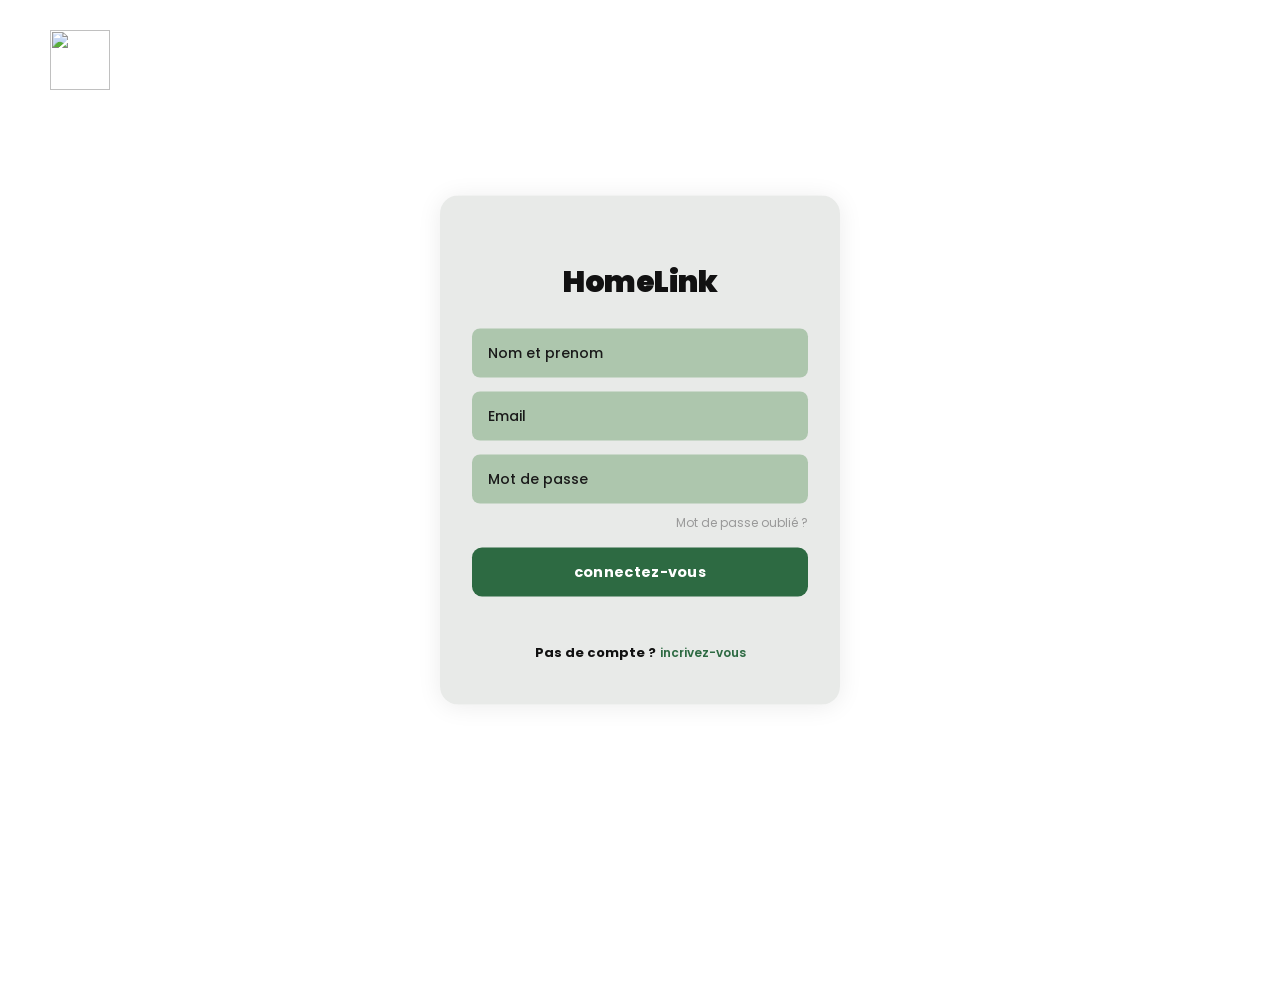
==== indexdoc.html/connexionClient.html @ 02ef7ffc "message" ====
<!DOCTYPE html>
<html lang="en">
<head>
    <meta charset="UTF-8">
    <meta name="viewport" content="width=device-width, initial-scale=1.0">
    <title>HomeLink-connexion</title>
    <link rel="stylesheet" href="https://cdnjs.cloudflare.com/ajax/libs/font-awesome/6.5.0/css/all.min.css">
    <link rel="stylesheet" href="/style.css">
</head>
<body>
    <div class="ba">
        <img src="/logo/logo.png" alt="">
        <div class="m">
            <p>HomeLink</p>
            <input type="text" placeholder="Nom et prenom" name="" id="">
            <input type="email" placeholder="Email" name="" id="">
            <input type="password" placeholder="Mot de passe" name="" id="">
            <span>Mot de passe oublié ?</span>
            <button type="button">connectez-vous</button>
            <p>Pas de compte ?<span>incrivez-vous</span></p>
        </div>
    </div>
</body>
</html>
---- style.css ----
@import url('https://fonts.googleapis.com/css2?family=Poppins:wght@300;400;500;600;700;800&display=swap');
*{
  box-sizing: border-box;
  margin: 0;
  padding: 0;
  font-family: 'Poppins', sans-serif;
}
body {
  min-height: 100vh;
  padding-bottom: 100px;
}
li {
  list-style: none;
}
a {
  text-decoration: none;
  color: #1a1a1a;
  font-size: 14px;
  font-weight: 500;
}
/* html */
.header {
  position: relative;
  width: 100%;
  min-height: 520px;
  background: linear-gradient(135deg, #e8e4dc 0%, #d6d0c4 50%, #c8c2b4 100%);
  border-radius: 0 0 24px 24px;
  display: flex;
  flex-direction: column;
  padding: 0;
}
.header img:first-child {
  height: 520px;
  border-radius: 0 0 24px 24px;
}
.header img:nth-child(2) {
  position: absolute;
  top: 18px;
  left: 32px;
  height: 90px;
  width: 90px;
}
.header li {
  position: absolute;
  top: 50px;
}
.header li:nth-of-type(1) { left: 180px; }
.header li:nth-of-type(2) { left: 270px; }
.header li:nth-of-type(3) { left: 370px; }
.header li:nth-of-type(4) { left: 490px; }
.header li:nth-of-type(5) { left: 570px; }

.header i{
  position: absolute;
  top: 14px;
  right: 32px;
  cursor: pointer;
  font-size: 30px;
}
.header button {
  position: absolute;
  top: 14px;
  right: 70px;
  background: #fff;
  color: #1a1a1a;
  border: none;
  border-radius: 20px;
  padding: 10px 22px;
  font-size: 14px;
  font-weight: 600;
  cursor: pointer;
  transition:  0.2s;
}
.header button:hover {
  background: #f0ede8;
}
.header h2 {
  position: absolute;
  top: 130px;
  left: 48px;
  font-size: 42px;
  font-weight: 700;
  color: #1a1a1a;
  max-width: 420px;
}
.header > p {
  position: absolute;
  top: 260px;
  left: 48px;
  font-size: 15px;
  color: #3a3a3a;
  max-width: 380px;
}
.vert{
  position: absolute;
  top: 310px;
  left: 48px;
  background: #2f452c;
  color: #fff;
  border-radius: 10px;
  padding: 14px 28px;
  font-size: 15px;
  font-weight: 600;
  cursor: pointer;
  transition: 0.2s;
}
.vert p {
  color: #fff;
  font-size: 15px;
  margin: 0;
}
.vert:hover {
  background: #3d5c38;
}
.barre{
  position: absolute;
  bottom: 28px;
  left: 50%;
  transform: translateX(-50%);
  width: 100%;
  max-width: 900px;
  background: #fff;
  border-radius: 16px;
  box-shadow: 0 4px 24px rgba(0,0,0,0.12);
  display: flex;
  align-items: center;
  justify-content: center;
  padding: 24px 20px;
  gap: 6px;
}
.barre i {
  color: #2f452c;
  font-size: 16px;
}
.barre span {
  font-size: 13px;
  font-weight: 700;
  color: #1a1a1a;
}
.barre p {
  font-size: 12px;
  color: #888;
  flex: 1;
}
.barre hr {
  width: 1px;
  height: 36px;
  background: #e0ddd8;
  border: none;
}
.loupe {
  background: #2f452c;
  border-radius: 50%;
  width: 40px;
  height: 40px;
  display: flex;
  align-items: center;
  justify-content: center;
  cursor: pointer;
  transition: 0.2s;
}
.loupe:hover {
  background: #3d5c38;
}
.loupe i {
  color: #fff;
  font-size: 18px;
}
.body p:nth-of-type(1) {
  padding: 40px;
}
.body p:nth-of-type(2) {
  display: inline-block;
  font-size: 13px;
  color: #2f452c;
  font-weight: 600;
  margin: 0 48px;
  cursor: pointer;
  margin-left: 60%;
}
body h2 {
  font-size: 28px;
  font-weight: 800;
  color: #1a1a1a;
  margin: 8px 48px 24px;
}
.im {
  display: flex;
  gap: 20px;
  margin: 0 48px 48px;
}
.quatre {
  min-width: 200px;
  max-width: 260px;
  position: relative;
  border-radius: 14px;
  overflow: hidden;
  background: #fff;
  box-shadow: 0 2px 12px rgba(0,0,0,0.07);
  cursor: pointer;
  transition: transform 0.2s, box-shadow 0.2s;
}
.quatre:hover {
  transform: translateY(-4px);
  box-shadow: 0 8px 28px rgba(0,0,0,0.13);
}
.quatre img {
  width: 100%;
  height: 160px;
  display: block;
}
.heart {
  position: absolute;
  top: 12px;
  right: 12px;
  background: rgba(255,255,255,0.9);
  border-radius: 50%;
  width: 32px;
  height: 32px;
  display: flex;
  align-items: center;
  justify-content: center;
  cursor: pointer;
  transition:  0.2s;
}
.heart:hover {
  background: #fff;
}
.heart i {
  color: #1a1a1a;
  font-size: 14px;
}
.ecrit {
  padding: 12px 14px 14px;
  display: flex;
  flex-wrap: wrap;
  align-items: center;
  gap: 4px;
}
.ecrit p {
  font-size: 14px;
  font-weight: 700;
  color: #1a1a1a;
  width: 100%;
  margin: 0;
}
.ecrit span {
  font-size: 12px;
  color: #888;
  flex: 1;
}
.ecrit i {
  color: #f5a623;
  font-size: 13px;
}
.ecrit h6 {
  font-size: 13px;
  font-weight: 600;
  color: #1a1a1a;
  margin: 0;
}
.long {
  display: flex;
  gap: 20px;
  margin: 0 48px 56px;
  flex-wrap: wrap;
}
.lon {
  flex: 1;
  min-width: 180px;
  background: #f0ede8;
  border-radius: 14px;
  padding: 22px 20px;
  display: flex;
  flex-direction: column;
  gap: 8px;
}
.lon i {
  font-size: 22px;
  color: #2f452c;
}
.lon p {
  font-size: 14px;
  font-weight: 700;
  color: #1a1a1a;
}
.lon span {
  font-size: 13px;
  color: #666;
}
.hote {
  background: #fff;
  border-radius: 20px;
  margin: 0 48px 56px;
  padding: 48px 56px;
  display: flex;
  flex-direction: column;
  gap: 12px;
  position: relative;
}
.hote .dev {
  display: inline-block;
  background: #e8f0e4;
  color: #2f452c;
  border-radius: 20px;
  padding: 6px 14px;
  font-size: 12px;
  font-weight: 700;
  width: fit-content;
}
.hote p {
  font-size: 32px;
  font-weight: 800;
  color: #1a1a1a;
  max-width: 420px;
  margin: 0;
}
.hote span {
  font-size: 14px;
  color: #555;
  max-width: 380px;
}
.hot {
  display: inline-block;
  background: #2f452c;
  color: #fff;
  border-radius: 10px;
  padding: 14px 28px;
  font-size: 14px;
  font-weight: 600;
  cursor: pointer;
  width: fit-content;
  transition: 0.2s;
  margin-top: 8px;
}
.hot:hover {
  background: #3d5c38;
}
.hot span {
  color: #fff;
}
.hote img {
  position: absolute;
  right: 48px;
  top: 50%;
  transform: translateY(-50%);
  height: 220px;
  object-fit: contain;
  border-radius: 14px;
}
.oh {
  display: flex;
  justify-content: center;
  gap: 40px;
  margin: 0 48px 64px;
  flex-wrap: wrap;
  text-align: center;
}
.quo {
  display: flex;
  flex-direction: column;
  align-items: center;
  gap: 8px;
  min-width: 140px;
}
.quo i {
  font-size: 28px;
  color: #2f452c;
}
.quo p {
  font-size: 28px;
  font-weight: 800;
  color: #1a1a1a;
  margin: 0;
}
.quo span {
  font-size: 13px;
  color: #888;
}
.tel {
  background: #f0ede8;
  border-radius: 20px;
  margin: 0 48px 64px;
  padding: 56px 56px;
  display: flex;
  flex-direction: column;
  gap: 14px;
  position: relative;
}
.tel h3 {
  font-size: 26px;
  font-weight: 800;
  color: #1a1a1a;
  max-width: 380px;
}
.tel p {
  font-size: 14px;
  color: #555;
  max-width: 340px;
  line-height: 1.5;
  margin: 0;
}
.tel img:nth-of-type(1){
  height: 30px;
  object-fit: contain;
  cursor: pointer;
  margin-left: -90%;
}
.tel img:nth-of-type(2) {
  height: 100px;
  object-fit: contain;
  cursor: pointer;
  margin-left: -90%
}
.tel img:nth-of-type(3) {
  position: absolute;
  right: 80px;
  bottom: 0;
  height: 300px;
  object-fit: contain;
}
.flooter {
  background: #fff;
  padding: 56px 48px 32px;
  display: flex;
  gap: 48px;
  flex-wrap: wrap;
  position: relative;
}
.qu {
  display: flex;
  flex-direction: column;
  gap: 10px;
  min-width: 160px;
  flex: 1;
}
.qu img {
  height: 90px;
  width: 90px;
  object-position: left;
  margin-bottom: 6px;
}
.qu p {
  font-size: 15px;
  font-weight: 700;
  color: #1a1a1a;
  margin: 0 0 4px;
}
.qu span {
  font-size: 13px;
  color: #666;
  cursor: pointer;
  transition: color 0.2s;
}
.qu span:hover {
  color: #2f452c;
}
.qu:first-child p {
  font-size: 13px;
  font-weight: 400;
  color: #888;
  max-width: 220px;
}
.flooter hr {
  width: 100%;
  border: none;
  border-top: 1px solid #e8e4dc;
  margin: 24px 0 16px;
}
.flooter span {
  font-size: 12px;
  color: #aaa;
  margin-right: 16px;
}



@media (max-width: 900px) {
  .header h2 {
    font-size: 28px;
    top: 110px;
  }

  .im, .long, .oh {
    flex-wrap: wrap;
  }

  .quatre {
    min-width: 45%;
  }

  .barre {
    width: 92%;
    flex-wrap: wrap;
    gap: 8px;
  }

  .hote img {
    display: none;
  }

  .tel img:nth-of-type(3) {
    display: none;
  }

  .flooter {
    gap: 32px;
  }
}

@media (max-width: 600px) {
    .header h2 {
    font-size: 22px;
    left: 20px; 
    top: 90px; 
  }
    .header p { 
    left: 20px; 
    top: 210px; 
  }
    .vert { 
    left: 20px; 
    top: 260px; 
  }
    body h2 { 
    margin: 8px 20px 16px; 
  }
    .im, .long, .oh, .hote, .tel, .flooter {
      margin-left: 16px;
      margin-right: 16px;
    }
    .quatre { 
    min-width: 100%; 
    max-width: 100%; 
  }
    .lon { 
    min-width: 100%; 
  }
}







/* html 1 */





.gra {
  width: 100%;
  background: #fff;
  border-bottom: 1px solid #e8e4dc;
  padding: 14px 48px;
  display: flex;
  align-items: center;
  gap: 32px;
  top: 0;
}

.gra img {
  height: 100px;
  width: 100px;
  margin-right: 8px;
}

.gra li { 
  display: inline-block; 
}

.gra li a {
  font-size: 14px;
  font-weight: 500;
  color: #1a1a1a;
  transition: color 0.2s;
}
.gra li a:hover { 
  color: #2f452c; 
}

.gra button {
  margin-left: auto;
  background:  #2f452c;
  color: #fff;
  border: none;
  border-radius: 20px;
  padding: 8px 22px;
  font-size: 14px;
  font-weight: 600;
  cursor: pointer;
  transition: all 0.2s;
}
.gra button:hover { 
  background: #2f6238; 
  }
.blan {
  transform: translateX(25%);
  background: #fff;
  width: 60%;
  border-radius: 18px;
  margin: 4px 48px;
  padding: 20px 24px;
  box-shadow: 0 2px 16px rgba(0,0,0,0.08);
}
.blan i:nth-of-type(1),
.blan i:nth-of-type(2),
.blan i:nth-of-type(3),
.blan i:nth-of-type(4){
  font-size: 14px;
  color: #555;
  line-height: 44px;
  margin-right: 5px;
}
.blan p:nth-of-type(1),
.blan p:nth-of-type(2),
.blan p:nth-of-type(3),
.blan p:nth-of-type(4){
  display: inline-block;
  font-size: 12px;
  font-weight: 700;
  color: #1a1a1a;
  line-height: 1.1;
  margin-right: 5px;
}
.blan span:nth-of-type(1),
.blan span:nth-of-type(2),
.blan span:nth-of-type(3),
.blan span:nth-of-type(4){
  display: inline-block;
  font-size: 12px;
  color: #999;
  vertical-align: middle;
  line-height: 1.1;
}
.blan hr:nth-of-type(1),
.blan hr:nth-of-type(2),
.blan hr:nth-of-type(3){
  display: inline-block;
  width: 1px;
  height: 30px;
  background: #ddd;
  border: none;
  margin: 0 20px;
}
.blan hr:nth-of-type(4){
  display: block;
  width: 100%;
  height: 1px;
  background: #e8e4dc;
  border: none;
  margin: 16px 0;
}
.blan hr:nth-of-type(5){
  display: inline-block;
  width: 1px;
  height: 30px;
  background: #ddd;
  border: none;
  margin: 0 20px;
}
.loupe {
  display: inline-flex;
  align-items: center;
  justify-content: center;
  background:  #2f452c;
  border-radius: 50%;
  width: 38px;
  height: 38px;
  cursor: pointer;
  margin-left: 12px;
  transition: 0.2s;
}
.loupe:hover { 
  background: #37792e; 
}
.loupe i { 
  color: #fff !important; 
  font-size: 17px; 
}
.blan p:nth-of-type(5) {
  display: block;
  font-size: 13px;
  font-weight: 700;
  color: #1a1a1a;
  margin-bottom: 14px;
}
.blan p:nth-of-type(6) {
  display: inline-block;
  font-size: 12px;
  font-weight: 700;
  color: #1a1a1a;
  vertical-align: top;
  margin-right: 6px;
  line-height: 1.4;
}
.blan p:nth-of-type(7) {
  display: inline-block;
  font-size: 12px;
  font-weight: 700;
  color: #1a1a1a;
  vertical-align: top;
  margin-left: 40px;
  margin-right: 6px;
  line-height: 1.4;
}
.blan p:nth-of-type(8) {
  display: inline-block;
  font-size: 12px;
  font-weight: 700;
  color: #1a1a1a;
  vertical-align: top;
  margin-left: 40px;
  margin-right: 6px;
  line-height: 1.4;
}
.blan i.fa-building,
.blan i.fa-house,
.blan i.fa-house-user,
.blan i.fa-hotel {
  display: inline-flex;
  flex-direction: column;
  align-items: center;
  font-size: 20px;
  color: #1a1a1a;
  vertical-align: top;
  margin-top: 18px;
  margin-right: 2px;
}
.blan span:nth-of-type(5),
.blan span:nth-of-type(6),
.blan span:nth-of-type(7),
.blan span:nth-of-type(8),
.blan span:nth-of-type(9){
  display: inline-block;
  font-size: 11px;
  color: #333;
  vertical-align: top;
  margin-top: 18px;
  margin-right: 14px;
  text-align: center;
}
.un {
  display: inline-flex;
  align-items: center;
  gap: 10px;
  border: 1.5px solid #ccc;
  border-radius: 20px;
  padding: 5px 14px;
  vertical-align: top;
  margin-top: 18px;
  margin-right: 32px;
}
.un span {
  font-size: 15px;
  font-weight: 600;
  color: #1a1a1a;
  cursor: pointer;
  user-select: none;
}
.un span:hover { 
  color: #2f452c; 
}
.blan i.fa-wifi,
.blan i.fa-utensils,
.blan i.fa-person-swimming,
.blan i.fa-umbrella-beach,
.blan i.fa-water {
  display: inline-block;
  font-size: 18px;
  color: #1a1a1a;
  vertical-align: top;
  margin-top: 18px;
  margin-right: 2px;
  width: 38px;
  text-align: center;
}
.blan span:nth-of-type(10),
.blan span:nth-of-type(11),
.blan span:nth-of-type(12),
.blan span:nth-of-type(13),
.blan span:nth-of-type(14) {
  display: inline-block;
  font-size: 11px;
  color: #333;
  vertical-align: top;
  margin-top: 18px;
  margin-right: 10px;
  text-align: center;
  width: 38px;
}
body h2 {
  font-size: 20px;
  font-weight: 800;
  color: #1a1a1a;
  margin: 32px 48px 14px;
}
.im {
  display: grid;
  grid-template-columns: repeat(4, 1fr);
  gap: 16px;
  margin: 0 48px 28px;
}
.quatre {
  position: relative;
  border-radius: 12px;
  overflow: hidden;
  background: #fff;
  box-shadow: 0 2px 10px rgba(0,0,0,0.07);
  cursor: pointer;
  transition: transform 0.2s, box-shadow 0.2s;
}
.quatre:hover {
  transform: translateY(-3px);
  box-shadow: 0 8px 24px rgba(0,0,0,0.12);
}
.quatre img {
  width: 100%;
  height: 148px;
  object-fit: cover;
  display: block;
}
.heart {
  position: absolute;
  top: 10px;
  right: 10px;
  background: rgba(255,255,255,0.92);
  border-radius: 50%;
  width: 30px;
  height: 30px;
  display: flex;
  align-items: center;
  justify-content: center;
  cursor: pointer;
  box-shadow: 0 1px 4px rgba(0,0,0,0.1);
}
.heart i { 
  color: #1a1a1a; 
  font-size: 13px; 
}
.ecrit {
  padding: 10px 12px 12px;
  display: flex;
  flex-wrap: wrap;
  align-items: center;
  gap: 3px;
}
.ecrit p {
  font-size: 13px;
  font-weight: 700;
  color: #1a1a1a;
  width: 100%;
  margin: 0;
}
.ecrit span { 
  font-size: 11px; 
  color: #888; 
  flex: 1; 
}
.ecrit i { 
  color: #f5a623; 
  font-size: 12px; 
}
.ecrit h6 { 
  font-size: 12px; 
  font-weight: 600; 
  color: #1a1a1a; 
  margin: 0; 
}
body > img {
  display: block;
  width: calc(100% - 96px);
  margin: 0 48px 16px;
  border-radius: 16px;
  object-fit: cover;
  max-height: 320px;
}
body p {
  font-size: 18px;
  font-weight: 700;
  color: #1a1a1a;
  margin: 28px 48px 14px;
}

.cin {
  display: flex;
  align-items: center;
  justify-content: space-around;
  gap: 12px;
  margin: 0 48px 48px;
  overflow-x: auto;
  padding-bottom: 4px;
  position: relative;
}
.cin span{
  position: absolute;
  top: 90px;
  color: white;
  font-weight: 600;
}

.ass {
  width: 175px;
  height: 115px;
  border-radius: 12px;
  overflow: hidden;
  cursor: pointer;
  transition: transform 0.2s;
}
.ass:hover { 
  transform: scale(1.03); 
}
.ass img { 
  width: 100%; 
  height: 100%; 
  object-fit: cover; 
  display: block; 
}

@media (max-width: 1024px) {
  .im { 
    grid-template-columns: repeat(2, 1fr); 
  }
}

@media (max-width: 768px) {
  .gra { 
    padding: 14px 20px; 
    gap: 14px; 
  }
  .gra li { 
    display: none; 
  }
  .blan { 
    margin: 16px 20px; 
  }
  body h2 { 
    margin: 20px 20px 12px; 
  }
  .im { 
    grid-template-columns: repeat(2, 1fr); 
    margin: 0 20px 20px; 
  }
  body img { width: calc(100% - 40px); margin: 0 20px 12px; }
  body > p { 
    margin: 20px 20px 12px; 
  }
  .cin { 
    margin: 0 20px 32px; 
  }
  .flooter { 
    padding: 32px 20px 20px; 
    gap: 24px; 
  }
}

@media (max-width: 480px) {
  .im { 
    grid-template-columns: 1fr; 
  }
}










/* html 2 */







.fauteu {
  position: relative;
  background: linear-gradient(135deg, #e8e4dc 0%, #d6d0c4 60%, #c8c2b4 100%);
  border-radius: 20px;
  margin: 24px 48px;
  min-height: 420px;
  overflow: hidden;
  padding: 48px 52px;
  display: flex;
  flex-direction: column;
  justify-content: center;
  gap: 14px;
}
.fauteu img {
  position: absolute;
  right: 0;
  bottom: 0;
  height: 100%;
  max-width: 55%;
  pointer-events: none;
}
.fauteu .dev {
  display: inline-block;
  background: #e8f0e4;
  border-radius: 10px;
  padding: 5px 14px;
  width: fit-content;
}
.fauteu .dev span {
  font-size: 12px;
  font-weight: 700;
  color: #2f452c;
}
.fauteu p:first-of-type {
  font-size: 36px;
  font-weight: 800;
  color: #1a1a1a;
  max-width: 400px;
}
.fauteu span:nth-of-type(1){
  font-size: 14px;
  color: #444;
  max-width: 380px;
}
.fauteu i.fa-check {
  display: inline-block;
  font-size: 14px;
  margin-right: 8px;
  margin-top: 4px;
}
.fauteu span:nth-of-type(2),
.fauteu span:nth-of-type(3),
.fauteu span:nth-of-type(4) {
  font-size: 14px;
  color: #333;
  width: 100%;
  margin-top: -16px;
}
.ho {
  background: #2f452c;
  border-radius: 10px;
  padding: 14px 28px;
  font-size: 14px;
  font-weight: 600;
  cursor: pointer;
  width: fit-content;
  margin-top: 8px;
}
.ho:hover { 
  background: #3d5c38; 
}
.ho span { 
  color: #fff !important; 
}
.plac {
  background: #fff;
  border-radius: 20px;
  margin: 24px 48px;
  padding: 40px 48px 48px;
}
.plac p:first-of-type {
  font-size: 20px;
  font-weight: 800;
  color: #1a1a1a;
  margin-bottom: 32px;
}
.jo {
  display: inline-block;
  vertical-align: top;
  width: calc(25% - 16px);
  margin-right: 16px;
  margin-bottom: 32px;
}
.jo:last-of-type { 
  margin-right: 0; 
}
.jo i {
  display: block;
  font-size: 22px;
  color: #2f452c;
  margin-bottom: 6px;
}
.jo h3 {
  display: inline-block;
  font-size: 16px;
  font-weight: 800;
  color: #1a1a1a;
  margin-right: 8px;
}
.f{
  width: fit-content;
  height: 200px;
}
.e{
  width: 100%;
  height: 300px;
  display: flex;
  align-items: center;
  justify-content: space-around;
}
.e p{
  background-color:#2f452c;
  width: fit-content;
  border-radius: 10px;
  padding: 10px; 
  color: white !important;
}
.jo p {
  font-size: 14px;
  font-weight: 700;
  color: #1a1a1a;
  margin: 8px 0 6px;
}
.e img {
  display: inline-block;
  width: 42%;
  height: 200px;
  object-fit: cover;
  border-radius: 14px;
  margin-right: 32px;
}

.e p:nth-of-type(2) {
  display: inline-block;
  font-size: 22px;
  font-weight: 800;
  color: #1a1a1a;
  max-width: 340px;
  margin-bottom: 10px;
}
.e span:last-of-type {
  display: block;
  font-size: 13px;
  color: #666;
  max-width: 340px;
  line-height: 1.5;
  margin-left: calc(42% + 32px);
  margin-top: -60px; 
  margin-bottom: 16px;
}
@media (max-width: 900px) {
  .fauteu { 
    min-height: 320px; 
    padding: 36px 32px; 
  }
  .fauteu > img { 
    max-width: 45%; 
  }
  .fauteu p:first-of-type { 
    font-size: 26px; 
  }

  .jo {
    width: calc(50% - 12px);
    margin-right: 12px;
  }

  .plac img { 
    width: 100%; 
    margin-right: 0; 
    margin-bottom: 20px; 
  }
  .plac p:nth-of-type(2) { 
    display: block; 
    margin-bottom: 10px; 
  }
  .plac span:last-of-type { 
    margin-left: 0; 
    margin-top: 0; 
  }
}

@media (max-width: 600px) {
  .gr { 
    padding: 14px 20px; 
    gap: 14px; 
  }
  .gr li { 
    display: none; 
  }
  .fauteu { 
    margin: 16px 20px; 
    padding: 28px 24px; 
  }
  .fauteu img { 
    display: none; 
  }
  .plac { 
    margin: 16px 20px; 
    padding: 28px 24px; 
  }
  .jo { 
    width: 100%; 
  }
  .flooter { 
    padding: 32px 20px 20px; 
    gap: 24px; 
  }
}













/* html 3 */







.gra img:last-child {
    width: 38px;
    height: 38px;
    border-radius: 50%;
    object-fit: cover;
    margin-left: auto;
    cursor: pointer;
    border: 2px solid #e0e0e0;
}
.lun {
    position: fixed;
    left: 0;
    width: 320px;
    background-color: #ffffff;
    border-right: 1px solid #e0e0e0;
    padding: 28px 16px 20px 20px;
}
.lun h2 {
    font-size: 22px;
    font-weight: 700;
    color: #111;
    margin-bottom: 22px;
    padding-left: 4px;
}
.koff,
.awa {
    display: grid;
    grid-template-columns: 40px 1fr auto;
    grid-template-rows: auto auto;
    column-gap: 10px;
    row-gap: 2px;
    align-items: center;
    padding: 10px 12px;
    border-radius: 10px;
    cursor: pointer;
    margin-bottom: 8px;
}
.koff img,
.awa img {
    grid-column: 1;
    width: 40px;
    height: 40px;
    border-radius: 50%;
    object-fit: cover;
    align-self: center;
}
.koff p,
.awa p {
    font-size: 14px;
    font-weight: 600;
    color: #111;
}
.koff span:first-of-type,
.awa span:first-of-type {
    grid-column: 2;
    font-size: 12px;
    color: #777;
    white-space: nowrap;
    overflow: hidden;
    text-overflow: ellipsis;
    max-width: 170px;
}
.koff span:last-of-type,
.awa span:last-of-type {
    grid-column: 3;
    font-size: 11px;
    color: #aaa;
}
.koff {
    background-color: #e6f2ec;
}
.awa {
    background-color: transparent;
}
.awa:hover {
    background-color: #f7f7f7;
}
.awa hr {
    display: none;
}
.autre {
    margin-left: 320px;
    height: 800px;
    display: flex;
    flex-direction: column;
    background-color: #f9f9f9;
    position: relative;
}
.messages-zone {
    overflow-y: auto;
    padding: 24px 24px 100px 24px;
    display: flex;
    flex-direction: column;
    gap: 10px;
}
.bonjour,
.oui,
.parfait {
    max-width: 55%;
    padding: 11px 16px;
    border-radius: 18px;
    font-size: 14px;
}
.bonjour,
.parfait {
    align-self: flex-start;
    background-color: #ffffff;
    color: #222;
    border: 1px solid #e0e0e0;
    border-bottom-left-radius: 5px;
    margin-top: 8px;
}
.bonjour {
    margin-top: 20px;
}
.oui {
    align-self: flex-end;
    background-color: #2d6a4f;
    color: #ffffff;
    border-bottom-right-radius: 5px;
}
.autre hr {
    display: none;
}
.autre input.ecrire {
    position: absolute;
    bottom: 20px;
    left: 24px;
    right: 116px;
    padding: 12px 16px;
    font-size: 14px;
    border: 1px solid #ddd;
    border-radius: 10px;
    background-color: #ffffff;
    color: #333;
    transition: border-color 0.2s;
}
.autre input.ecrire:focus {
    border-color: #2d6a4f;
}
.autre input.ecrire::placeholder {
    color: #bbb;
}
.autre button {
    position: absolute;
    bottom: 20px;
    right: 24px;
    width: 84px;
    padding: 12px 0;
    background-color: #2d4a3e;
    color: #ffffff;
    border: none;
    border-radius: 10px;
    font-size: 14px;
    font-weight: 600;
    cursor: pointer;
    transition: background-color 0.2s;
}
.autre button:hover {
    background-color: #1e3a2f;
}
.lun::-webkit-scrollbar {
    width: 4px;
}
.lun::-webkit-scrollbar-thumb {
    background: #ddd;
    border-radius: 4px;
}
.autre::-webkit-scrollbar {
    width: 4px;
}
.autre::-webkit-scrollbar-thumb {
    background: #ddd;
    border-radius: 4px;
}







/* html 4 */






body > p {
    font-size: 26px;
    font-weight: 800;
    color: #111;
    padding: 36px 60px 6px 60px;
}

body > span {
    display: block;
    font-size: 14px;
    color: #666;
    padding: 0 60px 28px 60px;
    max-width: 420px;
}
body h2 {
    font-size: 18px;
    font-weight: 700;
    color: #111;
    padding: 28px 60px 16px 60px;
}
.im {
    display: grid;
    gap: 20px;
    padding: 0 60px 8px 60px;
}
.quatre {
    position: relative;
    border-radius: 12px;
    overflow: hidden;
    background-color: #fff;
    cursor: pointer;
}
.quatre img {
    width: 100%;
    height: 170px;
    object-fit: cover;
    border-radius: 12px;
    display: block;
}
.heart {
    position: absolute;
    top: 10px;
    right: 10px;
    width: 30px;
    height: 30px;
    background-color: rgba(255,255,255,0.85);
    border-radius: 50%;
    display: flex;
    align-items: center;
    justify-content: center;
    cursor: pointer;
    transition:  0.2s;
}
.heart:hover {
    background-color: #fff;
}
.heart i {
    font-size: 13px;
    color: #ff0202;
}
.ecrit {
    padding: 8px 2px 4px 2px;
    display: grid;
    grid-template-columns: 1fr auto auto;
    grid-template-rows: auto auto;
    row-gap: 2px;
    align-items: center;
}
.ecrit p {
    grid-column: 1;
    font-size: 13px;
    font-weight: 600;
    color: #111;
    overflow: hidden;
}
.ecrit span {
    grid-row: 2;
    grid-column: 1 / 3;
    font-size: 12px;
    color: #888;
}
.ecrit i {
    grid-row: 1;
    grid-column: 2;
    font-size: 11px;
    color: #555;
    margin-right: 3px;
}
.ecrit h6 {
    grid-row: 1;
    grid-column: 3;
    font-size: 12px;
    font-weight: 600;
    color: #111;
}
.vous {
    display: flex;
    align-items: center;
    justify-content: center;
    height: 100px;
    width: fit-content;
    background-color: #e8f0ec;
    border-radius: 12px;
    transform: translateX(80%);
    margin: 60px;
}
.coeur {
    width: 40px;
    height: 40px;
    background-color: #fff;
    border-radius: 50%;
    display: flex;
    align-items: center;
    justify-content: center;
}
.coeur i {
    font-size: 16px;
    color: #2d6a4f;
}
.vous p {
    font-size: 14px;
    font-weight: 700;
    color: #111;
    margin-bottom: 10%;
}

.vous span {
    font-size: 12px;
    color: #666;
    margin-left: -40%;
    margin-bottom: -6%;
}
@media (max-width: 900px) {
    .im {
        grid-template-columns: repeat(2, 1fr);
    }

    .flooter {
        grid-template-columns: 1fr 1fr;
    }
}

@media (max-width: 560px) {
    .im {
        grid-template-columns: 1fr;
        padding: 0 20px;
    }

    .gr {
        padding: 12px 20px;
        gap: 16px;
    }

    body > p,
    body > span,
    body > h2 {
        padding-left: 20px;
        padding-right: 20px;
    }

    .flooter {
        grid-template-columns: 1fr;
        padding: 32px 20px 20px 20px;
    }

    .vous {
        margin: 24px 20px;
    }
}







/* html HomeLink-Inscriptionhôte */









.bodi {
    min-height: 100vh;
    display: flex;
    justify-content: center;
    align-items: center;
    background-color: #e8e8e8;
    padding: 40px 16px;
}
.hom {
    background: rgba(210, 220, 215, 0.75);
    border-radius: 20px;
    padding: 30px 24px 28px;
    width: 100%;
    max-width: 340px;
    display: flex;
    flex-direction: column;
    align-items: center;
    gap: 0;
    box-shadow: 0 4px 24px rgba(0,0,0,0.10);
}
.hom img {
    width: 50px;
    height: 50px;
    object-fit: contain;
    margin-bottom: 4px;
}
.hom p:first-of-type {
    font-size: 15px;
    font-weight: 700;
    color: #2a7a5c;
    margin-bottom: 18px;
    text-align: center;
}
.hom input[type="text"],
.hom input[type="number"],
.hom input[type="email"],
.hom input[type="password"] {
    width: 100%;
    padding: 11px 14px;
    margin-bottom: 10px;
    border: none;
    border-radius: 8px;
    background: rgba(255, 255, 255, 0.82);
    font-size: 13px;
    color: #333;
    outline: none;
    transition: box-shadow 0.2s;
    box-shadow: 0 1px 3px rgba(0,0,0,0.06);
}

.hom input[type="text"],
.hom input[type="number"],
.hom input[type="email"],
.hom input[type="password"] {
    color: #888;
    font-size: 12.5px;
}

.hom input[type="text"]:focus,
.hom input[type="number"]:focus,
.hom input[type="email"]:focus,
.hom input[type="password"]:focus {
    box-shadow: 0 0 0 2px rgba(42, 122, 92, 0.25);
    background: #fff;
}
.hom p:last-of-type,
.hom p.genre-label {
    font-size: 13px;
    font-weight: 600;
    color: #2a5c45;
    align-self: flex-start;
    margin-bottom: 6px;
    margin-top: 2px;
}
.hom .genre-row {
    display: flex;
    align-items: center;
    gap: 18px;
    align-self: flex-start;
    margin-bottom: 14px;
}
.hom input[type="checkbox"] {
    width: 15px;
    height: 15px;
    accent-color: #2a7a5c;
    margin-right: 5px;
    margin-bottom: 0;
    cursor: pointer;
    vertical-align: middle;
}
.hom span {
    font-size: 13px;
    color: #444;
    vertical-align: middle;
}
.clique {
    width: 100%;
    background: rgba(255, 255, 255, 0.70);
    border-radius: 10px;
    display: flex;
    flex-direction: column;
    align-items: center;
    justify-content: center;
    padding: 18px 12px 14px;
    margin-top: 4px;
    margin-bottom: 16px;
    cursor: pointer;
    gap: 8px;
    transition: 0.2s;
    border: 1.5px dashed rgba(42,122,92,0.25);
}
.clique:hover {
    background: rgba(255, 255, 255, 0.90);
}
.clique i {
    font-size: 28px;
    color: #555;
}
.clique span {
    font-size: 12px;
    color: #555;
    text-align: center;
    line-height: 1.4;
}
.hom button {
    width: 100%;
    padding: 13px;
    background: #1a1a1a;
    color: #fff;
    border: none;
    border-radius: 10px;
    font-size: 14px;
    font-weight: 600;
    letter-spacing: 0.3px;
    cursor: pointer;
    transition:  0.2s, transform 0.1s;
}
.hom button:hover {
    background: #333;
}
.hom button:active {
    transform: scale(0.98);
}
.hom input[type="password"] {
    margin-bottom: 14px;
}









/* html HomeLink-Inscriptionclient */









.bod > img {
    width: 60px;
    height: 60px;
    object-fit: contain;
}
.o {
    background: rgba(220, 228, 222, 0.72);
    border-radius: 18px;
    padding: 36px 32px 32px;
    width: 100%;
    max-width: 420px;
    display: flex;
    flex-direction: column;
    align-items: center;
    box-shadow: 0 4px 30px rgba(0,0,0,0.08);
    margin: 0 auto;
}
.o p:first-of-type {
    font-size: 26px;
    font-weight: 800;
    color: #111;
    margin-bottom: 4px;
    text-align: center;
    letter-spacing: -0.3px;
}
.o input[type="text"],
.o input[type="email"],
.o input[type="password"] {
    width: 100%;
    padding: 13px 16px;
    margin-bottom: 12px;
    border: none;
    border-radius: 8px;
    background: rgba(130, 170, 140, 0.55);
    font-size: 14px;
    color: #111;
    transition:  0.2s, box-shadow 0.2s;
}
.o input[type="text"],
.o input[type="email"],
.o input[type="password"] {
    font-weight: 500;
    font-size: 13.5px;
}

.o input[type="text"]:focus,
.o input[type="email"]:focus,
.o input[type="password"]:focus {
    background: rgba(130, 170, 140, 0.75);
    box-shadow: 0 0 0 2px rgba(30, 90, 50, 0.30);
}
.o p:last-of-type {
    width: 100%;
    padding: 13px 16px;
    border-radius: 8px;
    font-size: 13.5px;
    font-weight: 500;
    color: #000000;
    margin-bottom: 10px;
    margin-top: 2px;
}
.o input[type="checkbox"] {
    width: 14px;
    height: 14px;
    accent-color: #1a4a2e;
    cursor: pointer;
    vertical-align: middle;
    margin-right: 4px;
}
.o span {
    font-size: 13px;
    color: #222;
    vertical-align: middle;
    margin-right: 24px;
}
.clique {
    display: flex;
    flex-direction: column;
    align-items: center;
    justify-content: center;
    gap: 8px;
    padding: 20px 16px 16px;
    margin: 16px 0;
    cursor: pointer;
    width: 100%;
}
.clique i {
    font-size: 32px;
    color: #888;
}
.clique span {
    font-size: 12px;
    color: #666;
    text-align: center;
    line-height: 1.5;
    margin-right: 0;
}
.o button {
    width: 100%;
    padding: 14px;
    background: #1a4a2e;
    color: #fff;
    border: none;
    border-radius: 10px;
    font-size: 15px;
    font-weight: 600;
    letter-spacing: 0.2px;
    cursor: pointer;
    transition: 0.2s, transform 0.1s;
    margin-top: 4px;
}
.o button:hover {
    background: #245e3a;
}
.o button:active {
    transform: scale(0.98);
}










/* html HomeLink-ConnexionHôte */









.bo {
    width: 100%;
    min-height: 100vh;
    display: flex;
    justify-content: center;
    align-items: center;
    padding: 20px;
}

.ho {
    border-radius: 20px;
    padding: 32px 28px 28px;
    width: 100%;
    max-width: 360px;
    display: flex;
    flex-direction: column;
    align-items: center;
    gap: 0;
    box-shadow: 0 4px 24px rgba(0,0,0,0.10);
}
.ho img {
    width: 48px;
    height: 48px;
    object-fit: contain;
    margin-bottom: 4px;
}
.ho p:first-of-type {
    font-size: 22px;
    font-weight: 800;
    color: #111;
    margin-bottom: 4px;
    text-align: center;
}
.ho input[type="text"],
.ho input[type="email"],
.ho input[type="password"] {
    width: 100%;
    padding: 12px 14px;
    margin-bottom: 10px;
    border: none;
    border-radius: 8px;
    background: rgba(255, 255, 255, 0.80);
    font-size: 13.5px;
    color: #222;
    outline: none;
    transition: 0.2s, box-shadow 0.2s;
    box-shadow: 0 1px 3px rgba(0,0,0,0.06);
}
.ho input{
    color: #444;
    font-size: 13px;
}
.ho input:focus {
    background: #fff;
    box-shadow: 0 0 0 2px rgba(30, 100, 60, 0.22);
}
.ho span:last-of-type {
    font-size: 12.5px;
    color: #777;
    align-self: flex-end;
    margin-bottom: 16px;
    margin-top: 2px;
    cursor: pointer;
}
.ho button {
    width: 100%;
    padding: 13px;
    background: #1a1a1a;
    color: #fff;
    border: none;
    border-radius: 10px;
    font-size: 14px;
    font-weight: 600;
    cursor: pointer;
    margin-bottom: 16px;
    transition: 0.2s, transform 0.1s;
}
.ho button:hover {
    background: #333;
}
.ho p:last-of-type {
    font-size: 13px;
    color: #222;
    font-weight: 600;
    text-align: center;
}
.ho p:last-of-type span {
    color: #2a7a4f;
    font-weight: 700;
    cursor: pointer;
    margin-left: 4px;
    text-decoration: none;
}
.ho p:last-of-type span:hover {
    text-decoration: underline;
} 










/* html HomeLink-ConnexionClient */




.ba {
    min-height: 100vh;
    display: flex;
    flex-direction: column;
    align-items: flex-start;
    padding: 30px 50px;
    position: relative;
}
.ba img {
    width: 60px;
    height: 60px;
    object-fit: contain;
    margin-bottom: 4px;
}
.ba > img + .m::before {
    display: none;
}
.m {
    background: rgba(227, 230, 227, 0.82);
    border-radius: 18px;
    padding: 36px 32px 28px;
    width: 100%;
    max-width: 400px;
    display: flex;
    flex-direction: column;
    align-items: flex-start;
    box-shadow: 0 2px 24px rgba(0,0,0,0.08);
    position: absolute;
    top: 50%;
    left: 50%;
    transform: translate(-50%, -50%);
}
.m p:first-of-type {
    font-size: 30px;
    font-weight: 900;
    color: #111;
    margin-bottom: 24px;
    align-self: center;
    letter-spacing: -0.5px;
}
.m input[type="text"],
.m input[type="email"],
.m input[type="password"] {
    width: 100%;
    padding: 14px 16px;
    margin-bottom: 14px;
    border: none;
    border-radius: 8px;
    background: rgba(120, 165, 120, 0.52);
    font-size: 14px;
    color: #111;
    outline: none;
    transition: 0.2s, box-shadow 0.2s;
}
.m input::placeholder {
    color: #1a1a1a;
    font-weight: 500;
    font-size: 14px;
}
.m input:focus {
    background: rgba(120, 165, 120, 0.72);
    box-shadow: 0 0 0 2px rgba(30, 100, 50, 0.22);
}
.m span:first-of-type {
    font-size: 12px;
    color: #999;
    align-self: flex-end;
    margin-bottom: 16px;
    margin-top: -4px;
    cursor: pointer;
}
.m > span:first-of-type:hover {
    color: #666;
}
.m button {
    width: 100%;
    padding: 14px;
    background: #2d6a42;
    color: #fff;
    border: none;
    border-radius: 10px;
    font-size: 14.5px;
    font-weight: 700;
    letter-spacing: 0.3px;
    cursor: pointer;
    margin-bottom: 18px;
    transition:  0.2s, transform 0.1s;
}
.m button:hover {
    background: #245638;
}
.m button:active {
    transform: scale(0.98);
}
.m p:last-of-type {
    font-size: 13px;
    color: #111;
    font-weight: 700;
    align-self: center;
}
.m p:last-of-type span {
    color: #2d6a42;
    font-weight: 600;
    cursor: pointer;
    margin-left: 4px;
}
.m p:last-of-type span:hover {
    text-decoration: underline;
}
.gra i{
  font-size: 30px;
  cursor: pointer;
}


/* icone cachés */

@media screen and (max-width: 768px) {
  .header li{
    display: none;
  }
  .gra li{
    display: none;
  }

}


@media screen and (min-width: 768px) {
  .gra i{
    display: none;
  }
  .header i{
    display: none;
  }
}
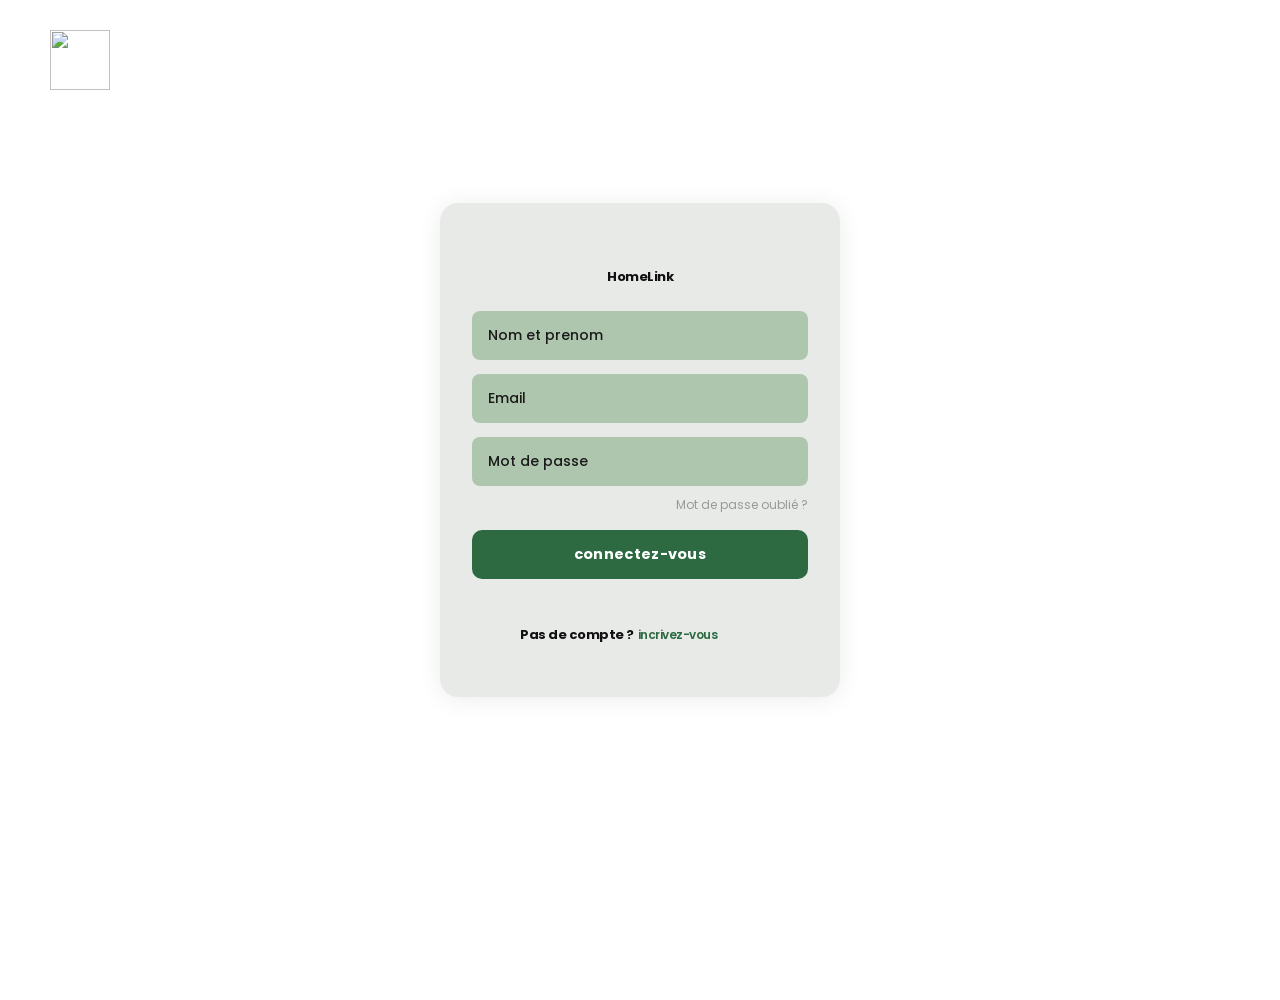
==== commit 1cc78f2e: "message" ====
--- a/indexdoc.html/connexionClient.html
+++ b/indexdoc.html/connexionClient.html
@@ -17,7 +17,7 @@
             <input type="password" placeholder="Mot de passe" name="" id="">
             <span>Mot de passe oublié ?</span>
             <button type="button">connectez-vous</button>
-            <p>Pas de compte ?<span>incrivez-vous</span></p>
+            <a href="./inscriptionClient.html"><p>Pas de compte ?<span>incrivez-vous</span></p></a>
         </div>
     </div>
 </body>
--- a/style.css
+++ b/style.css
@@ -2122,6 +2122,9 @@
 }
 
 
+
+
+
 /* icone cachés */
 
 @media screen and (max-width: 768px) {
@@ -2131,7 +2134,21 @@
   .gra li{
     display: none;
   }
-
+  .menu{
+    position: absolute;
+    top: 70px;
+    right: 0;
+    background: #222;
+    width: 200px;
+
+    flex-direction: column;
+    padding: 20px;
+
+    display: none;
+  }
+  .menu.active{
+    display: flex;
+  }
 }
 
 
